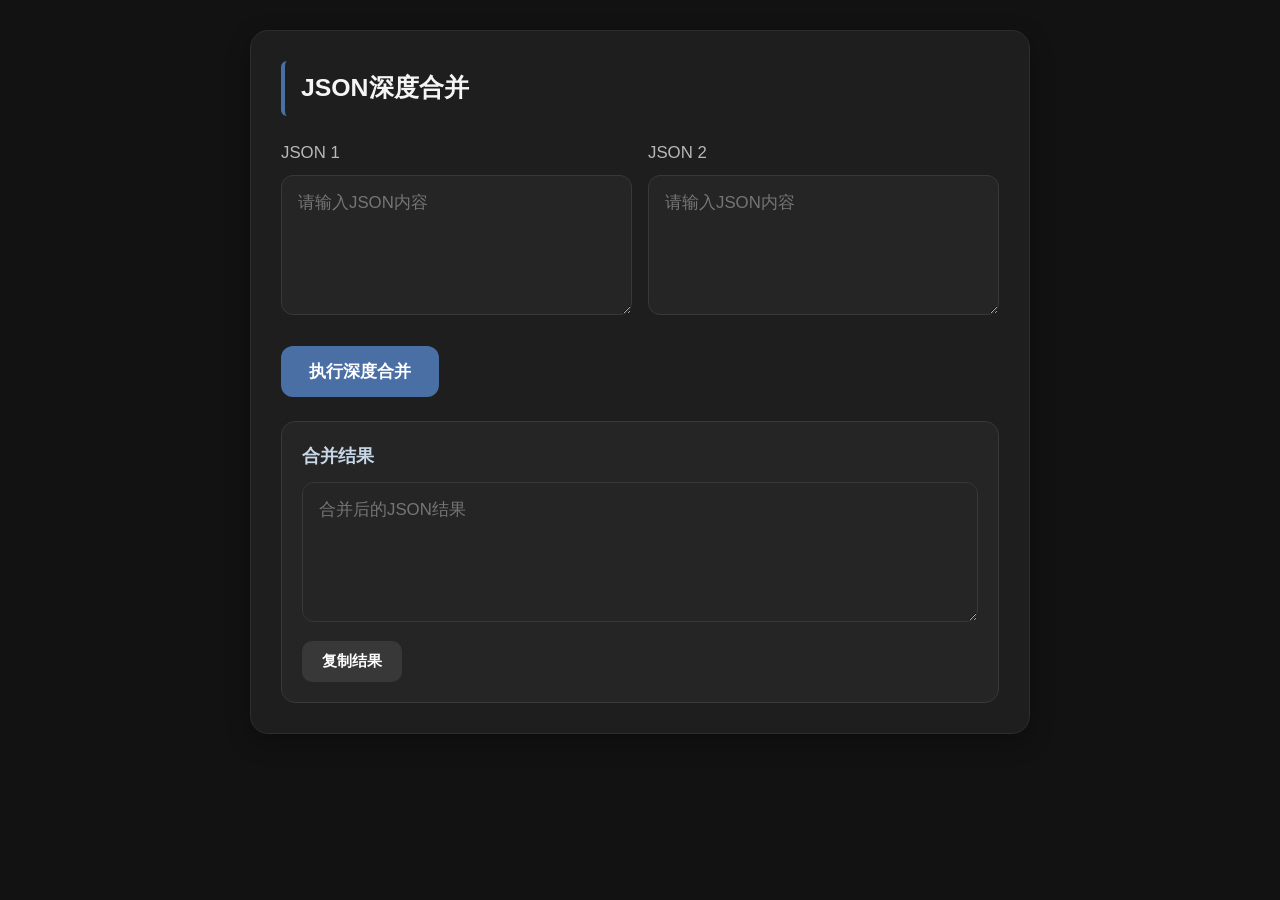
==== 2.html @ c1f607e1 "Add initial HTML structure for JSON merge tool" ====
<!DOCTYPE html>
<html lang="zh-CN">
<head>
    <meta charset="UTF-8">
    <meta name="viewport" content="width=device-width, initial-scale=1.0">
    <title>JSON深度合并工具</title>
    <style>
        * {
            margin: 0;
            padding: 0;
            box-sizing: border-box;
            font-family: 'Segoe UI', Roboto, 'Arial', sans-serif;
            transition: all 0.3s cubic-bezier(0.4, 0, 0.2, 1);
        }
        body {
            background-color: #121212;
            color: #e0e0e0;
            min-height: 100vh;
            padding: 30px 0;
            line-height: 1.5;
        }
        .container {
            max-width: 820px;
            margin: 0 auto;
            padding: 0 20px;
        }
        .island-toast {
            position: fixed;
            top: 30px;
            left: 50%;
            transform: translateX(-50%) translateY(-100px);
            background-color: #1e1e1e;
            border: 1px solid #333;
            border-radius: 18px;
            padding: 14px 28px;
            box-shadow: 0 6px 20px rgba(0,0,0,0.4);
            z-index: 1000;
            opacity: 0;
            transition: transform 0.5s ease, opacity 0.5s ease;
            font-size: 1rem;
            font-weight: 500;
            text-align: center;
            max-width: 90%;
        }
        .island-toast.show {
            transform: translateX(-50%) translateY(0);
            opacity: 1;
        }
        .card {
            background-color: #1e1e1e;
            border-radius: 18px;
            box-shadow: 0 8px 25px rgba(0,0,0,0.3);
            padding: 30px;
            margin-bottom: 30px;
            border: 1px solid #2d2d2d;
        }
        h2 {
            color: #f5f5f5;
            margin-bottom: 24px;
            font-size: 1.55rem;
            border-left: 4px solid #4a6fa5;
            border-top-left-radius: 6px;
            border-bottom-left-radius: 6px;
            padding: 10px 16px;
            line-height: 1.4;
            font-weight: 600;
        }
        .form-group {
            margin-bottom: 22px;
        }
        label {
            display: block;
            margin-bottom: 10px;
            color: #b8b8b8;
            font-weight: 500;
            font-size: 1.05rem;
        }
        textarea {
            width: 100%;
            padding: 14px 16px;
            background-color: #252525;
            border: 1px solid #383838;
            border-radius: 12px;
            font-size: 1.05rem;
            resize: vertical;
            color: #e8e8e8;
            white-space: pre-wrap;
            word-break: break-all;
            outline: none;
            min-height: 140px;
            line-height: 1.6;
        }
        textarea:focus {
            border-color: #4a6fa5;
            box-shadow: 0 0 0 3px rgba(74, 111, 165, 0.2);
            background-color: #272727;
        }
        .replace-group {
            display: flex;
            gap: 16px;
            margin-bottom: 24px;
        }
        .replace-item {
            flex: 1;
        }
        button {
            background-color: #4a6fa5;
            color: #fff;
            border: none;
            padding: 14px 28px;
            border-radius: 12px;
            font-size: 1.05rem;
            cursor: pointer;
            font-weight: 600;
            display: inline-flex;
            align-items: center;
            justify-content: center;
            gap: 10px;
            transition: all 0.3s ease;
        }
        button:hover {
            background-color: #5a8ac5;
            transform: translateY(-3px);
            box-shadow: 0 6px 18px rgba(74, 111, 165, 0.3);
        }
        button:active {
            transform: translateY(-1px);
            box-shadow: 0 4px 12px rgba(74, 111, 165, 0.2);
        }
        .result {
            margin-top: 24px;
            padding: 20px;
            background-color: #252525;
            border-radius: 14px;
            border: 1px solid #383838;
        }
        .result h3 {
            color: #c8d8e8;
            margin-bottom: 12px;
            font-size: 1.15rem;
            font-weight: 600;
        }
        .copy-btn {
            margin-top: 12px;
            padding: 10px 20px;
            font-size: 0.95rem;
            background-color: #383838;
            border-radius: 10px;
        }
        .copy-btn:hover {
            background-color: #454545;
            transform: translateY(-2px);
            box-shadow: 0 4px 12px rgba(0,0,0,0.2);
        }
        .error {
            color: #ff6b6b;
            margin-top: 8px;
            font-size: 0.95rem;
            font-weight: 500;
        }
        @media (max-width: 576px) {
            .replace-group {
                flex-direction: column;
                gap: 22px;
            }
            .card {
                padding: 24px;
            }
            h2 {
                font-size: 1.4rem;
                padding: 8px 14px;
            }
            button {
                padding: 12px 24px;
                font-size: 1rem;
            }
            textarea {
                padding: 12px 14px;
                font-size: 1rem;
            }
        }
    </style>
</head>
<body>
    <div class="island-toast" id="toast"></div>
    <div class="container">
        <div class="card">
            <h2>JSON深度合并</h2>
            <div class="replace-group">
                <div class="replace-item">
                    <label for="json1">JSON 1</label>
                    <textarea id="json1" placeholder="请输入JSON内容"></textarea>
                </div>
                <div class="replace-item">
                    <label for="json2">JSON 2</label>
                    <textarea id="json2" placeholder="请输入JSON内容"></textarea>
                </div>
            </div>
            <div class="form-group">
                <div id="jsonError" class="error"></div>
            </div>
            <button onclick="mergeJson()">执行深度合并</button>
            <div class="result">
                <h3>合并结果</h3>
                <textarea id="mergeResult" readonly placeholder="合并后的JSON结果"></textarea>
                <button class="copy-btn" onclick="copyText('mergeResult')">复制结果</button>
            </div>
        </div>
    </div>
    <script>
        const toast = document.getElementById('toast');
        const json1 = document.getElementById('json1');
        const json2 = document.getElementById('json2');
        const mergeResult = document.getElementById('mergeResult');
        const jsonError = document.getElementById('jsonError');
        function showToast(message) {
            toast.textContent = message;
            toast.classList.add('show');
            setTimeout(() => toast.classList.remove('show'), 2500);
        }
        function clearErrors() {
            jsonError.textContent = '';
        }
        async function copyText(elementId) {
            const textarea = document.getElementById(elementId);
            const text = textarea.value;
            if (!text || text.includes('合并异常')) return showToast('无有效内容可复制');
            try {
                await navigator.clipboard.writeText(text);
                showToast('复制成功');
            } catch {
                textarea.select();
                document.execCommand('copy');
                showToast('复制成功');
            }
        }
        function deepMerge(obj1, obj2) {
            const result = JSON.parse(JSON.stringify(obj1));
            for (const key in obj2) {
                if (obj2.hasOwnProperty(key)) {
                    if (result[key] && typeof result[key] === 'object' && !Array.isArray(result[key]) && obj2[key] && typeof obj2[key] === 'object' && !Array.isArray(obj2[key])) {
                        result[key] = deepMerge(result[key], obj2[key]);
                    } else {
                        result[key] = obj2[key];
                    }
                }
            }
            return result;
        }
        function mergeJson() {
            clearErrors();
            const json1Val = json1.value.trim();
            const json2Val = json2.value.trim();
            let obj1, obj2;
            if (!json1Val || !json2Val) {
                jsonError.textContent = '两个输入框都不能为空';
                return;
            }
            try {
                obj1 = JSON.parse(json1Val);
            } catch {
                jsonError.textContent = 'JSON 1 格式错误';
                return;
            }
            try {
                obj2 = JSON.parse(json2Val);
            } catch {
                jsonError.textContent = 'JSON 2 格式错误';
                return;
            }
            if (typeof obj1 !== 'object' || obj1 === null || typeof obj2 !== 'object' || obj2 === null) {
                jsonError.textContent = '内容必须是对象或数组';
                return;
            }
            try {
                const merged = deepMerge(obj1, obj2);
                mergeResult.value = JSON.stringify(merged, null, 2);
                showToast('合并完成');
            } catch {
                mergeResult.value = '合并异常，请检查内容';
                showToast('合并失败');
            }
        }
    </script>
</body>
</html>
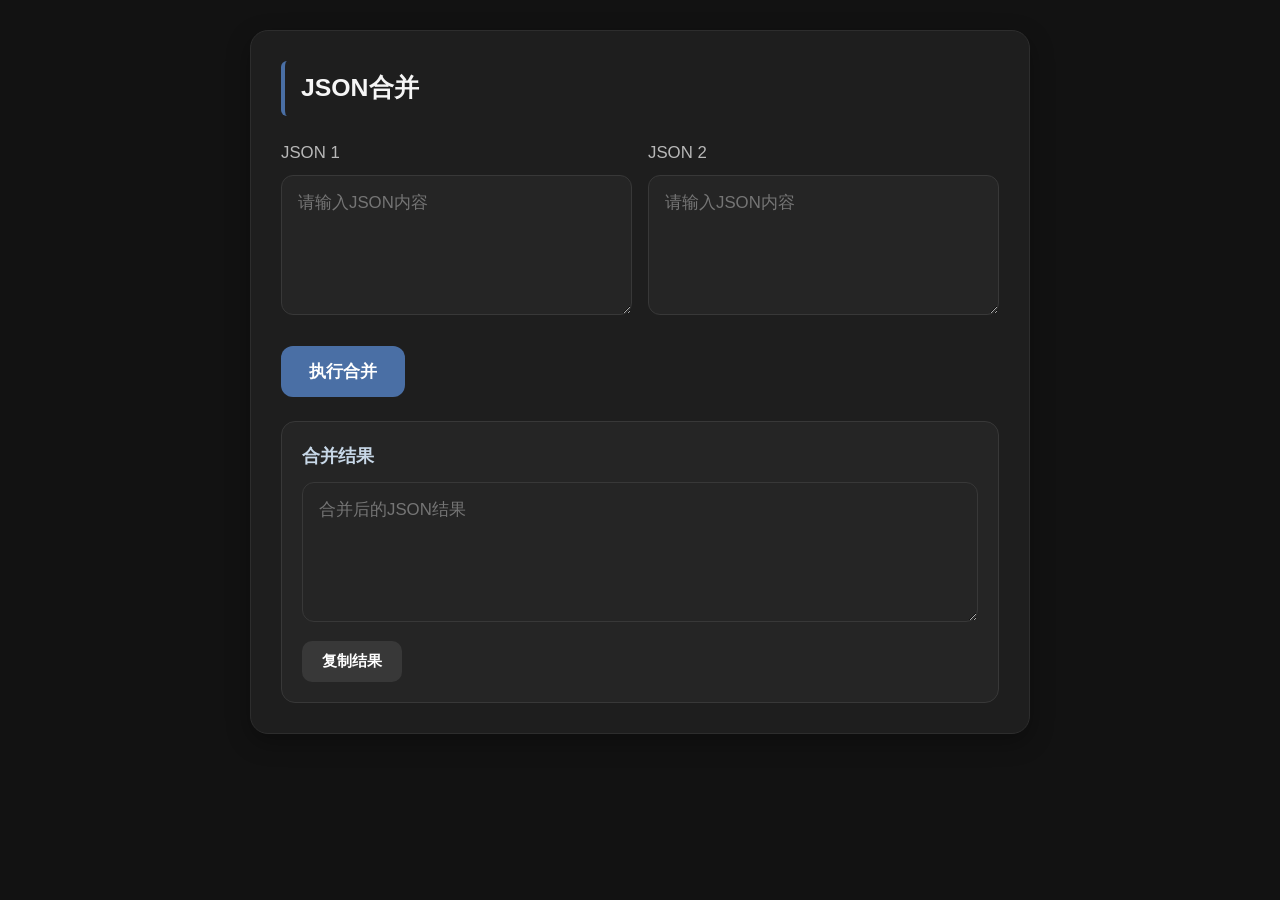
==== commit c63139e3: "Update title and headings for JSON merge tool" ====
--- a/2.html
+++ b/2.html
@@ -3,7 +3,7 @@
 <head>
     <meta charset="UTF-8">
     <meta name="viewport" content="width=device-width, initial-scale=1.0">
-    <title>JSON深度合并工具</title>
+    <title>JSON合并工具</title>
     <style>
         * {
             margin: 0;
@@ -185,7 +185,7 @@
     <div class="island-toast" id="toast"></div>
     <div class="container">
         <div class="card">
-            <h2>JSON深度合并</h2>
+            <h2>JSON合并</h2>
             <div class="replace-group">
                 <div class="replace-item">
                     <label for="json1">JSON 1</label>
@@ -199,7 +199,7 @@
             <div class="form-group">
                 <div id="jsonError" class="error"></div>
             </div>
-            <button onclick="mergeJson()">执行深度合并</button>
+            <button onclick="mergeJson()">执行合并</button>
             <div class="result">
                 <h3>合并结果</h3>
                 <textarea id="mergeResult" readonly placeholder="合并后的JSON结果"></textarea>
